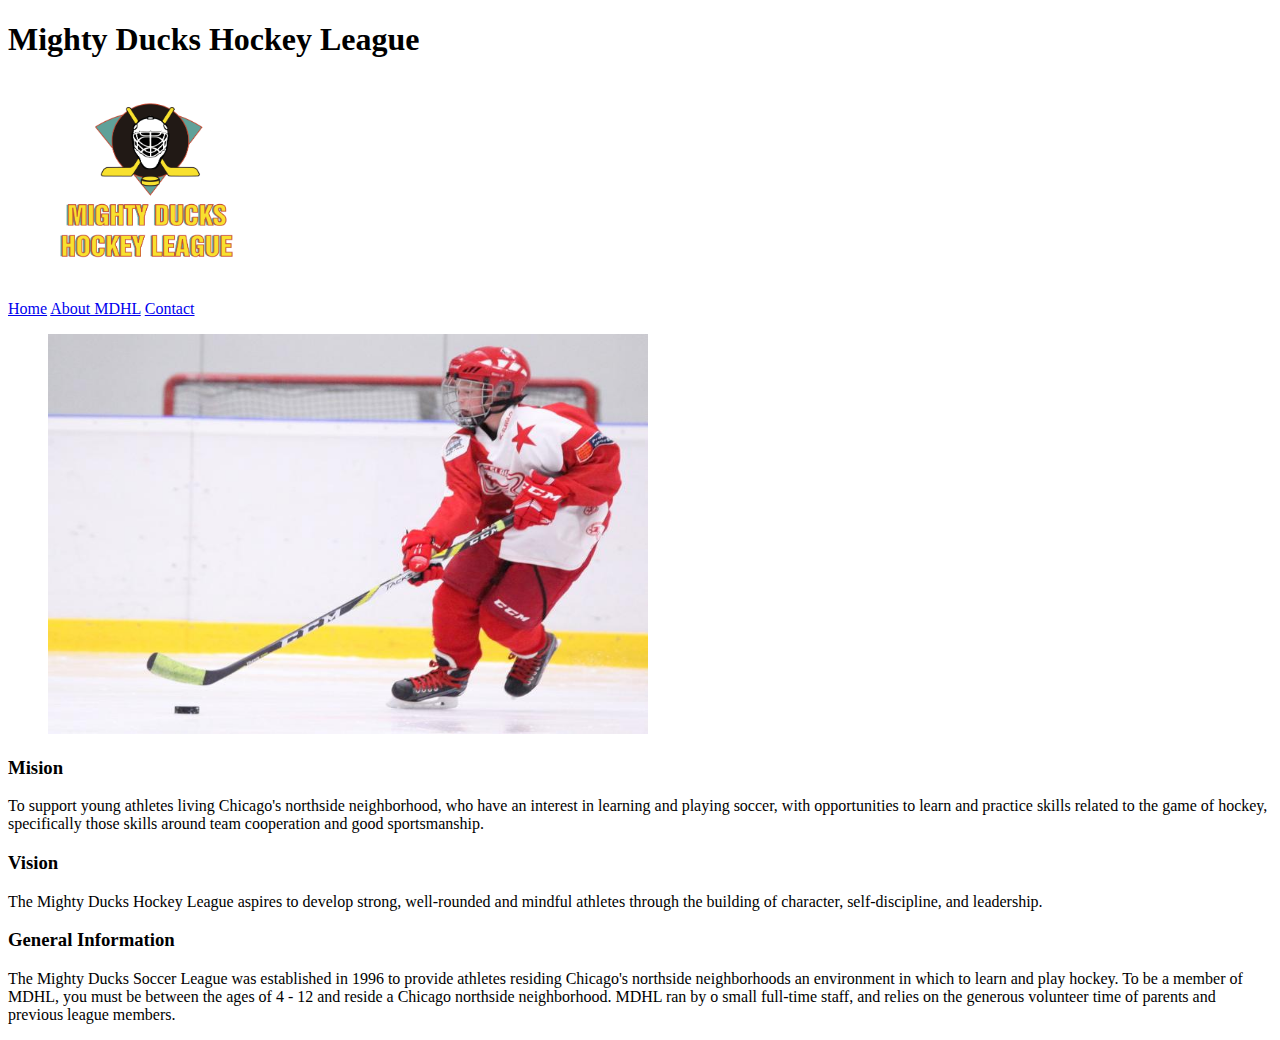
==== About.html @ d676a2e3 "primer boceto html MDHL" ====
<!DOCTYPE html>
<html lang="en">
<head>
    <meta charset="UTF-8">
    <meta http-equiv="X-UA-Compatible" content="IE=edge">
    <meta name="viewport" content="width=device-width, initial-scale=1.0">
    <title>About_MDHL</title>
</head>
<body>
    <header>
        <h1>Mighty Ducks Hockey League</h1>
       <figure><img src="./Imagenes/Logo_Mighty_ducks-01.png" width="200" height="200" alt="Logo Mighty Ducks"></figure>
    </header>
    <nav>
        <a href="./index.html">Home</a>
        <a href="./About.html">About MDHL</a>
        <a href="./Contact.html">Contact</a>

    </nav>
    <main>
        <section>
           
           <figure><img src="./Imagenes/hockey_2.jpg" width="600" height="400" alt="A young hockey player"></figure>
           <div>
           <h3>Mision</h3>
           <p>To support young athletes living Chicago's northside neighborhood, who have an interest in learning and playing soccer, with opportunities to learn and practice skills related to the game of hockey, specifically those skills around team cooperation and good sportsmanship.</p>
           </div>
           <div>
            <h3>Vision</h3>
            <p>The Mighty Ducks Hockey League aspires to develop strong, well-rounded and mindful athletes through the building of character, self-discipline, and leadership.</p>
            </div>
            <div>
                <h3>General Information</h3>
                <p>The Mighty Ducks Soccer League was established in 1996 to provide athletes residing Chicago's northside neighborhoods an environment in which to learn and play hockey. To be a member of MDHL, you must be between the ages of 4 - 12 and reside a Chicago northside neighborhood. MDHL ran by o small full-time staff, and relies on the generous volunteer time of parents and previous league members.</p>
                </div>
        </section>
    </main>
    <footer></footer>
</body>
</html>
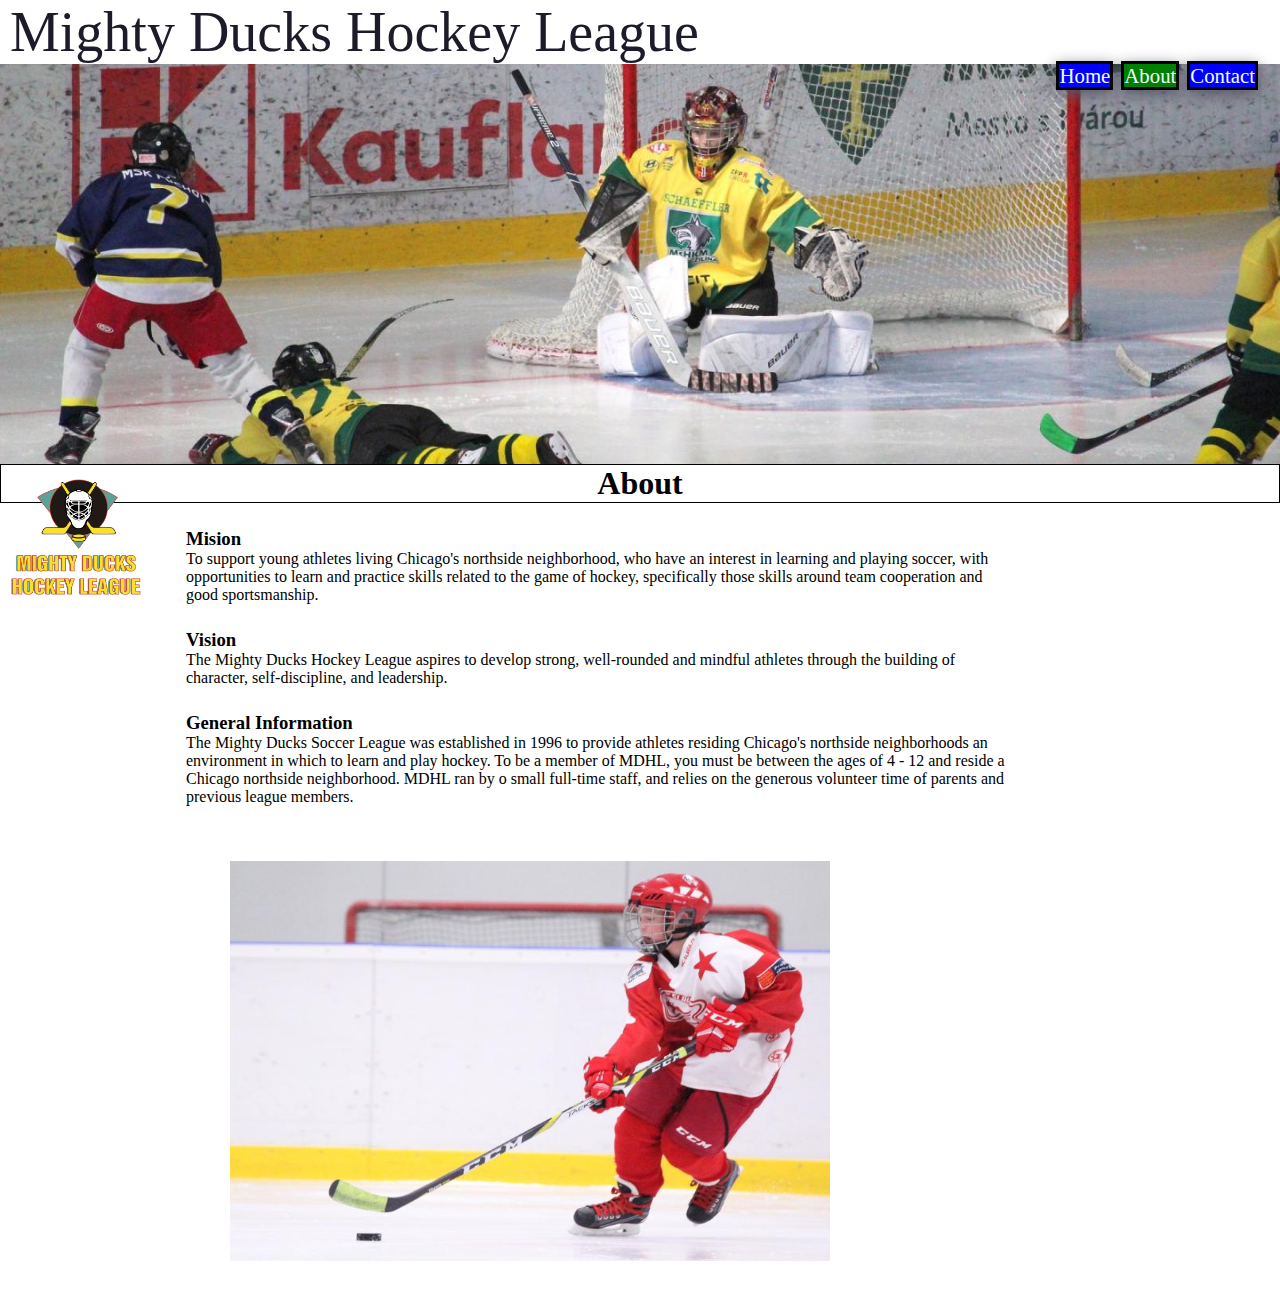
==== commit 3b337bfe: "Resolviendo errores" ====
--- a/About.html
+++ b/About.html
@@ -4,36 +4,42 @@
     <meta charset="UTF-8">
     <meta http-equiv="X-UA-Compatible" content="IE=edge">
     <meta name="viewport" content="width=device-width, initial-scale=1.0">
+    <link rel="icon" type="image/x-icon" href="./Imagenes/Logo_Mighty_ducks-01.png"/>
+    <link rel="stylesheet" href="./styles.css">
     <title>About_MDHL</title>
 </head>
 <body>
+    <div>
+        <h1>Mighty Ducks Hockey League</h1>
+    </div>
     <header>
-        <h1>Mighty Ducks Hockey League</h1>
-       <figure><img src="./Imagenes/Logo_Mighty_ducks-01.png" width="200" height="200" alt="Logo Mighty Ducks"></figure>
-    </header>
-    <nav>
-        <a href="./index.html">Home</a>
-        <a href="./About.html">About MDHL</a>
-        <a href="./Contact.html">Contact</a>
+        <nav>
+            <a class="nav-item" href="./index.html">Home</a>
+            <a class="nav-item activo" href="#">About</a>
+            <a class="nav-item" href="./Contact.html">Contact</a>
+         </nav>
+       </header>
+    <main>
+       
+            <h2 class="subtitulo">About</h2> 
+       
+    <section class="section1">
+        <figure class="figulog2"><img class="logo-md" src="./Imagenes/Logo_Mighty_ducks-01.png" width="200" height="200" alt="Logo Mighty Ducks"></figure>
+    <div class="about">
+        <h3>Mision</h3>
+        <p>To support young athletes living Chicago's northside neighborhood, who have an interest in learning and playing soccer, with opportunities to learn and practice skills related to the game of hockey, specifically those skills around team cooperation and good sportsmanship.</p>
+           
+        <h3>Vision</h3>
+        <p>The Mighty Ducks Hockey League aspires to develop strong, well-rounded and mindful athletes through the building of character, self-discipline, and leadership.</p>
+        
+        <h3>General Information</h3>
+        <p>The Mighty Ducks Soccer League was established in 1996 to provide athletes residing Chicago's northside neighborhoods an environment in which to learn and play hockey. To be a member of MDHL, you must be between the ages of 4 - 12 and reside a Chicago northside neighborhood. MDHL ran by o small full-time staff, and relies on the generous volunteer time of parents and previous league members.</p>
+                
 
-    </nav>
-    <main>
-        <section>
-           
-           <figure><img src="./Imagenes/hockey_2.jpg" width="600" height="400" alt="A young hockey player"></figure>
-           <div>
-           <h3>Mision</h3>
-           <p>To support young athletes living Chicago's northside neighborhood, who have an interest in learning and playing soccer, with opportunities to learn and practice skills related to the game of hockey, specifically those skills around team cooperation and good sportsmanship.</p>
-           </div>
-           <div>
-            <h3>Vision</h3>
-            <p>The Mighty Ducks Hockey League aspires to develop strong, well-rounded and mindful athletes through the building of character, self-discipline, and leadership.</p>
-            </div>
-            <div>
-                <h3>General Information</h3>
-                <p>The Mighty Ducks Soccer League was established in 1996 to provide athletes residing Chicago's northside neighborhoods an environment in which to learn and play hockey. To be a member of MDHL, you must be between the ages of 4 - 12 and reside a Chicago northside neighborhood. MDHL ran by o small full-time staff, and relies on the generous volunteer time of parents and previous league members.</p>
-                </div>
-        </section>
+    </section>
+        <div>
+            <figure><img class="img2" src="./Imagenes/hockey_2.jpg" width="600" height="400" alt="A young hockey player"></figure>
+        </div>
     </main>
     <footer></footer>
 </body>
--- a/styles.css
+++ b/styles.css
@@ -0,0 +1,114 @@
+*{
+    font-family: cursive;
+    padding:0;
+    margin: 0;
+    box-sizing: border-box;
+  }
+
+  header{
+    background-image:url(./Imagenes/fondo2.jpg);
+    background-size: cover;
+    min-height: 400px;
+    max-width: 100%;
+    background-repeat: no-repeat;
+    background-position: center;
+   }
+   h1{
+    color: rgb(29, 27, 41);
+    font-size: 3.5rem;
+    font-weight: 200;
+    margin:0 10px;
+   
+  }
+
+  .section1{
+    margin-top: 25px;
+  }
+  .subtitulo{
+    margin-top: 0;
+    font-size: 2rem;
+    color: black;
+    background-color: white;
+    text-align: center;
+    border: 1.8px solid black
+  }
+ 
+  nav{
+  position: absolute;
+  right: 20px;
+  
+  }
+
+  .nav-item {
+    margin: 2px;
+    font-weight: 400;
+    font-size: 1.3rem;
+    background-color: blue;
+    border: 3px solid black;
+    box-shadow: 0 5px 15px 0 rgb(88, 88, 105);
+    color: azure;
+    text-decoration: none;
+  }
+
+  .activo{
+    background-color: green;
+  }
+
+ .divtwo{
+  display: block;
+
+ }
+  section > figure, div{
+    display: inline-block;
+  }
+  figure{
+    margin:0px 30px;
+   
+  }
+
+  .logo-md{
+    width: 150px;
+    height:150px;
+    
+  }
+  p{
+    margin-bottom: 25px;
+  }
+  .about{
+    width: 65%;
+    margin-top: 0;
+  }
+
+  .img2{
+    margin: 30px 200px;
+   
+  } 
+
+  .contact{
+    position: relative;
+    bottom: 50px;
+    margin-left: 10px;
+
+  }
+  .event{
+    margin-left: 10px;
+    width: 60%;
+  }
+
+  .figulog{
+    margin-left: 2px;
+    position: relative;
+    bottom: 50px;
+  }
+
+  .figulog2{
+    margin-left: 2px;
+    position: relative;
+    bottom: 190px;
+  }
+
+  .figulog3{
+    margin-left: 2px;
+    position: relative;
+    top:10px;
+  }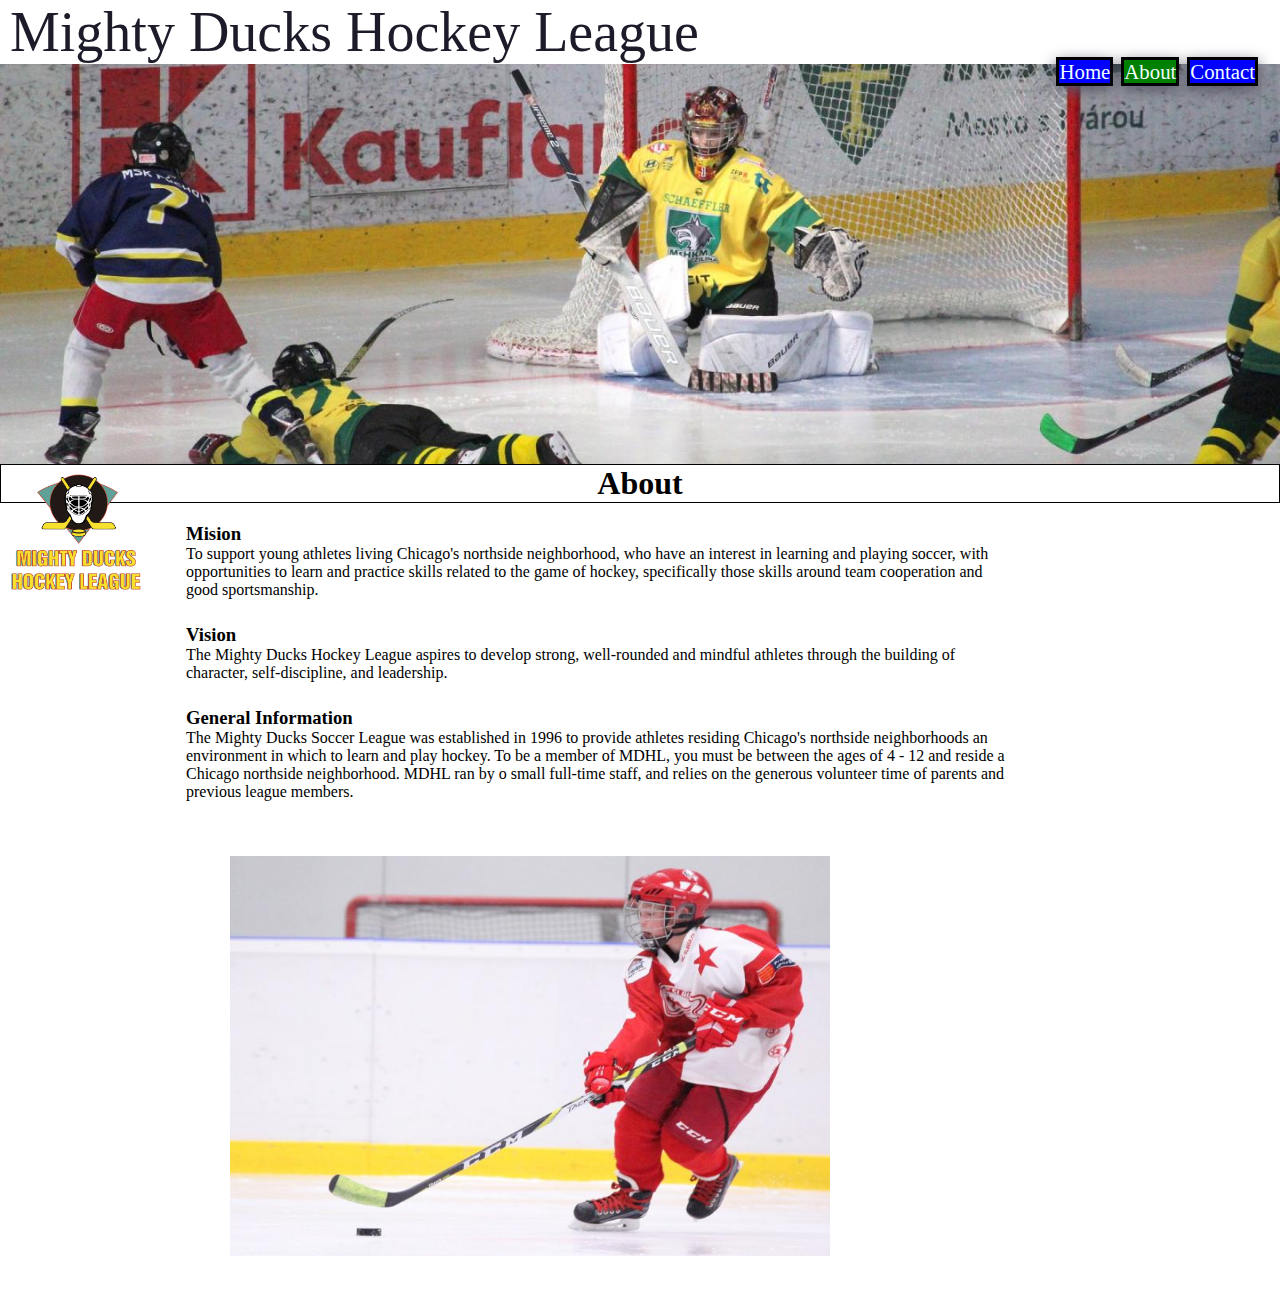
==== commit cac38c58: "ultimos detalles" ====
--- a/About.html
+++ b/About.html
@@ -4,7 +4,7 @@
     <meta charset="UTF-8">
     <meta http-equiv="X-UA-Compatible" content="IE=edge">
     <meta name="viewport" content="width=device-width, initial-scale=1.0">
-    <link rel="icon" type="image/x-icon" href="./Imagenes/Logo_Mighty_ducks-01.png"/>
+    <link rel="icon" type="image/x-icon" href="./Imagenes/Logo_Mighty_ducks-01.png">
     <link rel="stylesheet" href="./styles.css">
     <title>About_MDHL</title>
 </head>
@@ -24,6 +24,7 @@
             <h2 class="subtitulo">About</h2> 
        
     <section class="section1">
+        
         <figure class="figulog2"><img class="logo-md" src="./Imagenes/Logo_Mighty_ducks-01.png" width="200" height="200" alt="Logo Mighty Ducks"></figure>
     <div class="about">
         <h3>Mision</h3>
@@ -35,7 +36,7 @@
         <h3>General Information</h3>
         <p>The Mighty Ducks Soccer League was established in 1996 to provide athletes residing Chicago's northside neighborhoods an environment in which to learn and play hockey. To be a member of MDHL, you must be between the ages of 4 - 12 and reside a Chicago northside neighborhood. MDHL ran by o small full-time staff, and relies on the generous volunteer time of parents and previous league members.</p>
                 
-
+    </div>
     </section>
         <div>
             <figure><img class="img2" src="./Imagenes/hockey_2.jpg" width="600" height="400" alt="A young hockey player"></figure>
--- a/styles.css
+++ b/styles.css
@@ -22,7 +22,7 @@
   }
 
   .section1{
-    margin-top: 25px;
+    margin-top: 20px;
   }
   .subtitulo{
     margin-top: 0;
@@ -35,6 +35,7 @@
  
   nav{
   position: absolute;
+  top: 60px;
   right: 20px;
   
   }
@@ -54,10 +55,7 @@
     background-color: green;
   }
 
- .divtwo{
-  display: block;
-
- }
+ 
   section > figure, div{
     display: inline-block;
   }
@@ -86,7 +84,7 @@
 
   .contact{
     position: relative;
-    bottom: 50px;
+    bottom: 76px;
     margin-left: 10px;
 
   }
@@ -110,5 +108,5 @@
   .figulog3{
     margin-left: 2px;
     position: relative;
-    top:10px;
+    bottom: 15px;
   }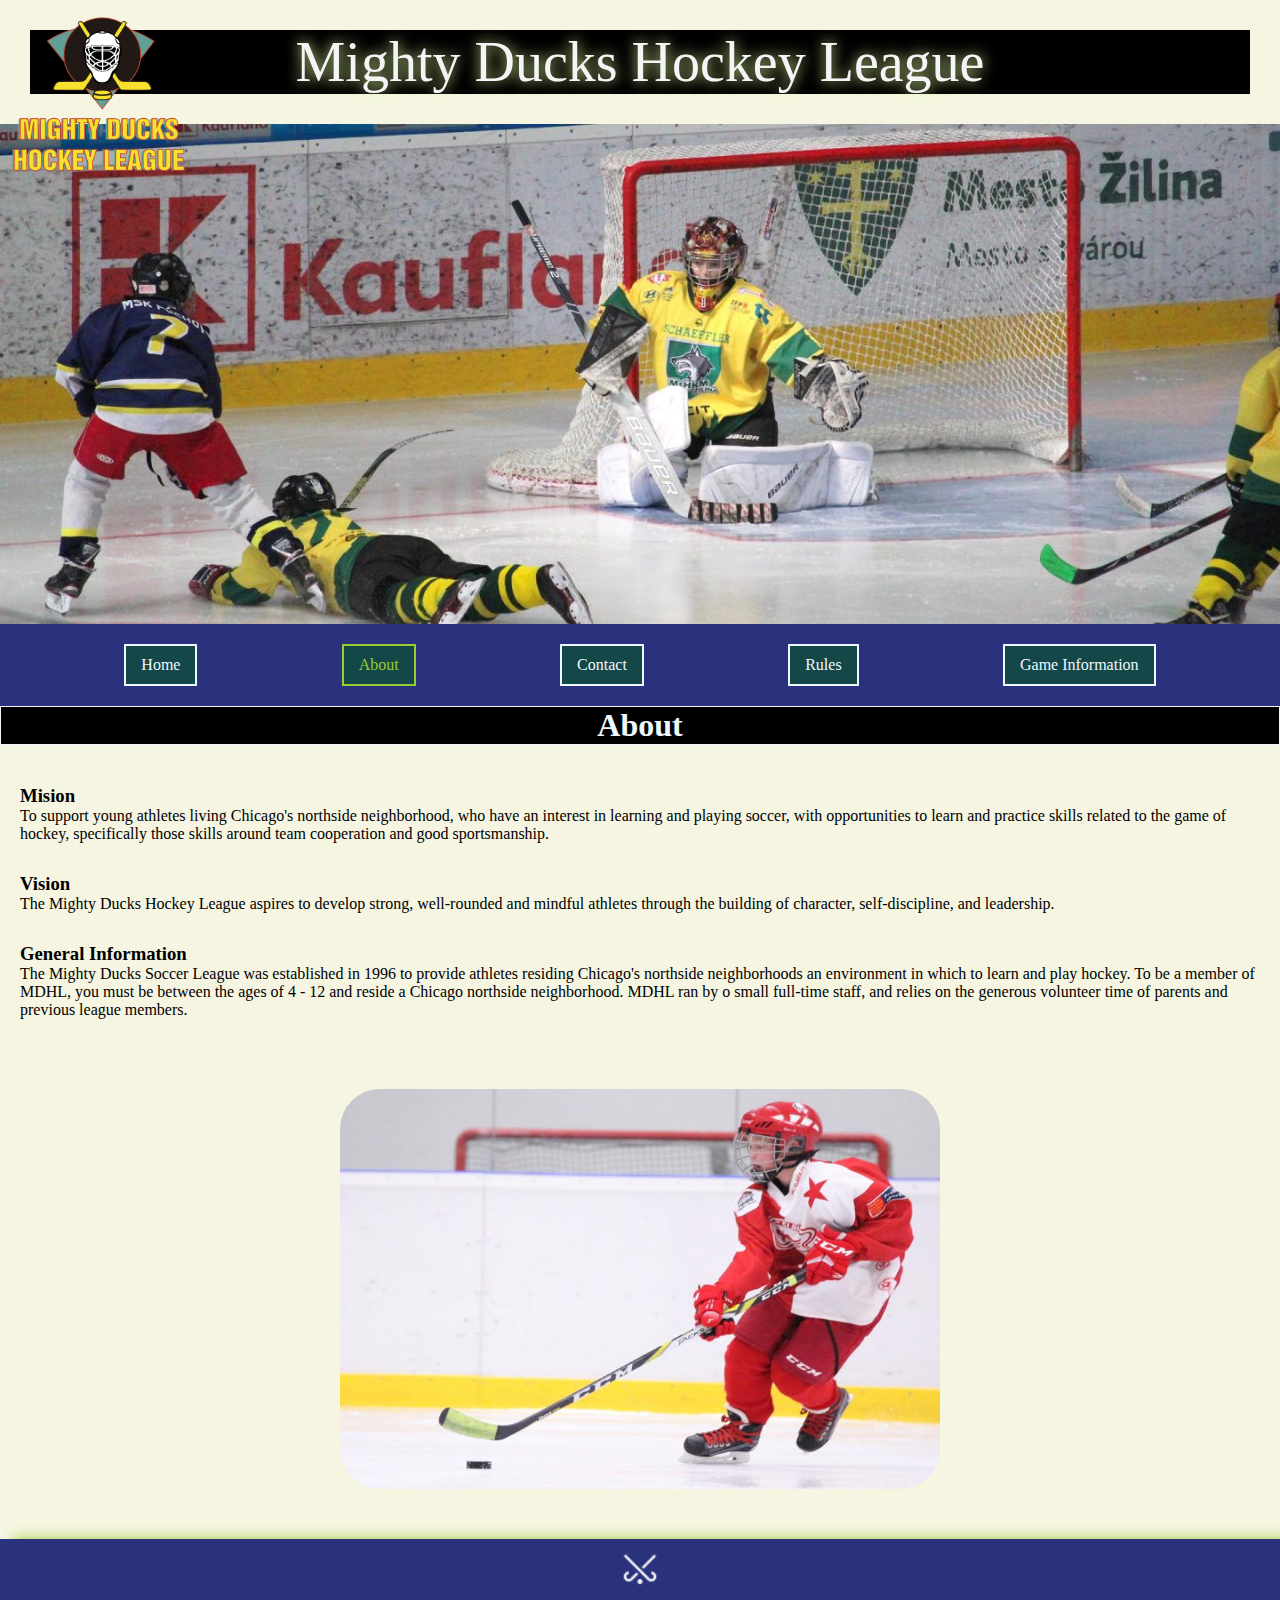
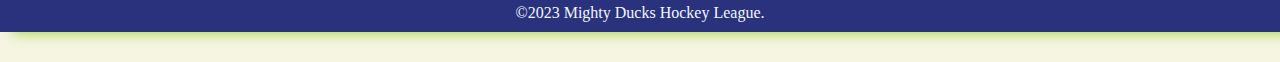
==== commit 372c51cd: "aplicando css" ====
--- a/About.html
+++ b/About.html
@@ -4,44 +4,58 @@
     <meta charset="UTF-8">
     <meta http-equiv="X-UA-Compatible" content="IE=edge">
     <meta name="viewport" content="width=device-width, initial-scale=1.0">
-    <link rel="icon" type="image/x-icon" href="./Imagenes/Logo_Mighty_ducks-01.png">
-    <link rel="stylesheet" href="./styles.css">
-    <title>About_MDHL</title>
+    <link rel="icon" type="image/x-icon" href="./imgs/Logo_Mighty_ducks-01.png">
+    <link rel="stylesheet" href="./estilos.css">
+    <title>Mighty Ducks Hockey League</title>
 </head>
 <body>
     <div>
-        <h1>Mighty Ducks Hockey League</h1>
+        <h1 class="titulo">Mighty Ducks Hockey League</h1>
     </div>
     <header>
+        <figure class="figulog"><img class="logo-md" src="./imgs/Logo_Mighty_ducks-01.png" width="200" height="200" alt="Logo Mighty Ducks"></figure>
+       
+    
+    </header>
+
+    <main>
         <nav>
             <a class="nav-item" href="./index.html">Home</a>
             <a class="nav-item activo" href="#">About</a>
             <a class="nav-item" href="./Contact.html">Contact</a>
-         </nav>
-       </header>
-    <main>
-       
+            <a class="nav-item" href="./rules.html">Rules</a>
+            <a class="nav-item" href="./game_info.html">Game Information</a>
+    
+        </nav>
+    
+        <div class="divtwo">
+            
             <h2 class="subtitulo">About</h2> 
-       
-    <section class="section1">
+        </div>
+        <section class="section1">
+        <div class="about">
+            <h3>Mision</h3>
+            <p>To support young athletes living Chicago's northside neighborhood, who have an interest in learning and playing soccer, with opportunities to learn and practice skills related to the game of hockey, specifically those skills around team cooperation and good sportsmanship.</p>
+               
+            <h3>Vision</h3>
+            <p>The Mighty Ducks Hockey League aspires to develop strong, well-rounded and mindful athletes through the building of character, self-discipline, and leadership.</p>
+            
+            <h3>General Information</h3>
+            <p>The Mighty Ducks Soccer League was established in 1996 to provide athletes residing Chicago's northside neighborhoods an environment in which to learn and play hockey. To be a member of MDHL, you must be between the ages of 4 - 12 and reside a Chicago northside neighborhood. MDHL ran by o small full-time staff, and relies on the generous volunteer time of parents and previous league members.</p>
+                    
+         </div>
+        </section>
+            <div>
+                <figure class="figura2"><img class="img2" src="./imgs/hockey_2.jpg" width="600" height="400" alt="A young hockey player"></figure>
+            </div>
+    
+    </main>
+    <footer>
+        <img class="footer-logo" src="./imgs/icons8-hockey-sobre-hierba-32.png" alt="icono-hockey">
         
-        <figure class="figulog2"><img class="logo-md" src="./Imagenes/Logo_Mighty_ducks-01.png" width="200" height="200" alt="Logo Mighty Ducks"></figure>
-    <div class="about">
-        <h3>Mision</h3>
-        <p>To support young athletes living Chicago's northside neighborhood, who have an interest in learning and playing soccer, with opportunities to learn and practice skills related to the game of hockey, specifically those skills around team cooperation and good sportsmanship.</p>
-           
-        <h3>Vision</h3>
-        <p>The Mighty Ducks Hockey League aspires to develop strong, well-rounded and mindful athletes through the building of character, self-discipline, and leadership.</p>
-        
-        <h3>General Information</h3>
-        <p>The Mighty Ducks Soccer League was established in 1996 to provide athletes residing Chicago's northside neighborhoods an environment in which to learn and play hockey. To be a member of MDHL, you must be between the ages of 4 - 12 and reside a Chicago northside neighborhood. MDHL ran by o small full-time staff, and relies on the generous volunteer time of parents and previous league members.</p>
-                
-    </div>
-    </section>
-        <div>
-            <figure><img class="img2" src="./Imagenes/hockey_2.jpg" width="600" height="400" alt="A young hockey player"></figure>
-        </div>
-    </main>
-    <footer></footer>
-</body>
-</html>+        <p class="footer-p">
+              ©2023 Mighty Ducks Hockey League.
+    </footer>
+    
+    
+</body>--- a/estilos.css
+++ b/estilos.css
@@ -0,0 +1,226 @@
+*{ 
+    font-family: cursive;
+    padding:0;
+    margin: 0;
+    box-sizing: border-box;
+    
+  }
+  body{
+    background-color:rgb(245, 245, 225);
+  }
+  
+header{
+  margin-top: 0;
+    background-image:url(./imgs/fondo2.jpg);
+    background-size: cover;
+    min-height: 500px;
+    max-width: 100%;
+    background-repeat: no-repeat;
+    background-position: top;
+      
+}
+
+.titulo{
+  background-color: black;
+    display: flex;
+    justify-content:center;
+    align-items: center;
+    color: whitesmoke;
+    font-size: 3.5rem;
+    font-weight: 200;
+    margin: 30px;
+    text-shadow: 0px 0px 14px #daf498;
+
+} 
+
+  nav{
+  background-color: #2a317d;
+  display: flex;
+  justify-content:space-evenly;
+  align-items:end;
+  font-weight: 700;
+}
+
+.nav-item{
+  color:#f0f8ff;
+  background-color:#144748 ;
+  text-decoration: none;
+  margin: 20px;
+  padding: 10px 15px;
+  font-weight: 400;
+  border: 2px solid #f0f8ff;
+}
+
+.nav-item:hover{
+  color: yellow;
+  border-color: yellow;
+}
+
+.subtitulo{
+  margin-top:0 ;
+  font-size: 2rem;
+  color:#f0f8ff;
+  background-color:black;
+  text-align: center;
+  border: 1.8px solid #f0f8ff;
+
+}
+
+.logo-md{
+  display:inline-block;
+  position: relative;
+  bottom: 130px;
+}
+
+.section1{
+  display: flex;
+  justify-content: space-around;
+  margin: 30px 10px;
+  column-gap: 10px;
+  
+}
+
+p{
+  margin-bottom: 30px;
+}
+
+.img2{
+  border-radius: 40px;
+
+}
+
+.parrafo{
+  margin-top: 20px;
+}
+
+.activo{
+  border: 2px solid yellowgreen ;
+  color:yellowgreen;
+
+}
+
+.about{
+  margin: 10px;
+}
+.figura2{
+  display: flex;
+  justify-content: center;
+}
+
+.contact{
+  display: flex;
+  justify-content:space-around ;
+  margin:30px 10px;
+  width: 85%;
+}
+
+.display-p{
+  display: flex;
+  justify-content:space-between;
+}
+
+.email{
+  border: none;
+  background-color: none;
+  
+}
+
+.section_info{
+ margin:30px;
+ width: 85%;
+}
+
+.title-info{
+  font-size: 2rem;
+  font-weight: 400;
+  text-decoration: underline;
+  text-shadow: 0px 0px 14px yellowgreen;
+  text-align: center;
+  margin: 30px;
+}
+
+table{
+  margin: 20px;
+  width: 100%;
+  border: 2px solid #2a317d;
+  border-spacing: 0;
+  padding: 2px;
+  background: rgb(134,197,203);
+  background: radial-gradient(circle, rgb(116, 189, 235) 1%, rgb(228, 215, 117) 100%);
+}
+
+tr,td {
+  width: 25%;
+  text-align: center;
+  border: 1px solid #2a317d;
+  padding: 2px;
+}
+
+ th{
+  background-color: black;
+  color:whitesmoke;
+  border: 2px solid #2a317d;
+  border-collapse: collapse;
+ }
+
+u{
+  color: #2a317d;
+  margin: 0;
+  padding: 0;
+}
+
+#rules{
+  margin: 20px;
+  text-align: center;
+
+}
+
+ol{
+list-style-type: decimal;
+margin: 0 20px;
+}
+
+li{
+  margin:6px;
+  
+}
+
+.ol2{
+  margin:20px;
+  list-style-type:lower-alpha;
+}
+
+ul{
+  list-style-type: none;
+}
+
+.ul2{
+  margin: 0 20px;
+  list-style-type: circle;
+}
+
+#lastp{
+  margin-bottom: 0;
+}
+
+footer{
+background-color: #2a317d;
+margin-top: 50px;
+text-align: center;
+font-size: 18px;
+box-shadow: 13px 0px 13px yellowgreen;
+border-radius:8 px;
+}
+
+.footer-logo {
+  margin: 10px;
+  height: 40px;
+  width: 40px;
+ 
+}
+
+footer > p{
+  font-size: 1rem;
+  color: #f0f8ff;
+  padding-bottom: 10px;
+}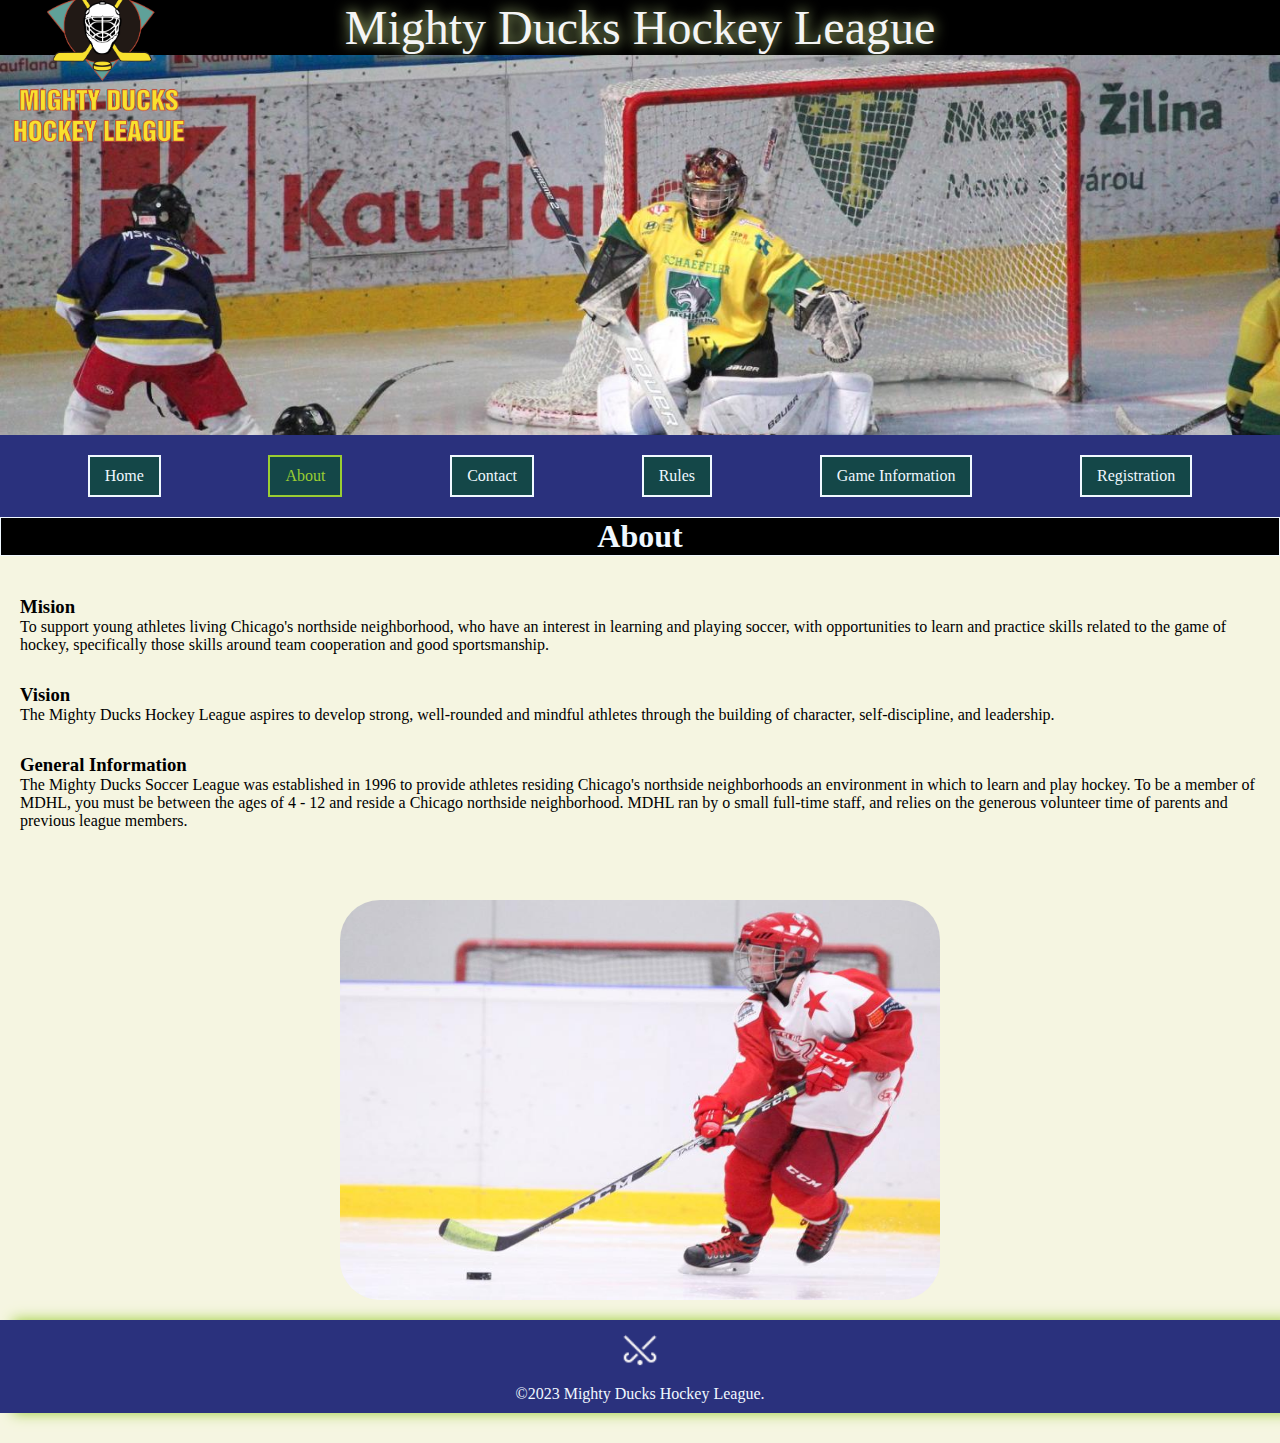
==== commit c90035aa: "formularios y medias queries" ====
--- a/About.html
+++ b/About.html
@@ -25,6 +25,7 @@
             <a class="nav-item" href="./Contact.html">Contact</a>
             <a class="nav-item" href="./rules.html">Rules</a>
             <a class="nav-item" href="./game_info.html">Game Information</a>
+            <a class="nav-item" href="./registration.html">Registration</a>
     
         </nav>
     
--- a/estilos.css
+++ b/estilos.css
@@ -10,10 +10,10 @@
   }
   
 header{
-  margin-top: 0;
+    margin-top: 0;
     background-image:url(./imgs/fondo2.jpg);
     background-size: cover;
-    min-height: 500px;
+    min-height: 380px;
     max-width: 100%;
     background-repeat: no-repeat;
     background-position: top;
@@ -26,9 +26,8 @@
     justify-content:center;
     align-items: center;
     color: whitesmoke;
-    font-size: 3.5rem;
+    font-size: 3rem;
     font-weight: 200;
-    margin: 30px;
     text-shadow: 0px 0px 14px #daf498;
 
 } 
@@ -57,7 +56,6 @@
 }
 
 .subtitulo{
-  margin-top:0 ;
   font-size: 2rem;
   color:#f0f8ff;
   background-color:black;
@@ -69,7 +67,7 @@
 .logo-md{
   display:inline-block;
   position: relative;
-  bottom: 130px;
+  bottom: 90px;
 }
 
 .section1{
@@ -126,9 +124,15 @@
 }
 
 .section_info{
- margin:30px;
- width: 85%;
-}
+ margin :30px 150px;
+ width: 70%;
+ 
+}
+.section_info > h2 {
+  text-align: center;
+}
+
+
 
 .title-info{
   font-size: 2rem;
@@ -205,11 +209,13 @@
 
 footer{
 background-color: #2a317d;
-margin-top: 50px;
+position: reative;
+bottom: 0;
+margin-top: 20px;
 text-align: center;
 font-size: 18px;
 box-shadow: 13px 0px 13px yellowgreen;
-border-radius:8 px;
+
 }
 
 .footer-logo {
@@ -223,4 +229,559 @@
   font-size: 1rem;
   color: #f0f8ff;
   padding-bottom: 10px;
-}+}
+
+/* Registration*/
+
+#container {
+  border: solid 3px #2a317d;
+  max-width: 900px;
+  margin: 60px auto;
+ 
+  
+}
+
+form {
+  margin: 10px;
+  border-radius: 20px;
+  
+}
+
+.titulo_re {
+  color: black;
+  font-size: 35px;
+  font-weight: 600;
+  letter-spacing: 7px;
+  text-align: center;
+  text-shadow: 0px 0px 14px yellowgreen;
+ 
+}
+
+.icon_registration{
+  display: flex;
+  justify-content: center;
+  margin:20px auto 0;
+  width: 100%;
+}
+
+
+.name , .label , .grade, .gender{
+  margin-bottom: 10px;
+}
+
+ .name > input{
+  width:100%;
+  
+}
+.label >input{
+  width: 100%;
+}
+ .gender >input{
+  width: fit-content;
+  
+  
+ }
+.grade >input{
+  width:auto;
+ 
+
+}
+
+
+fieldset > .div-school, .divschool2{
+  display: flex;
+  flex-direction:row;
+  justify-content: start;
+
+  
+
+}
+label{
+ padding:10px 0px;
+ margin: 5px 4px ;
+  
+}
+
+input{
+  padding: 5px 0px;
+   margin-left: 12px;
+  border: none;
+	border-bottom: solid 2px #110f0e;
+	color: #2a317d;
+  font-weight: 400;
+  font-size: medium;
+  background-color:rgb(245, 245, 225) ;
+
+ 
+}
+
+fieldset{
+  margin:25px;
+  padding: 15px;
+}
+#form_button {
+  
+  background: #144748;
+  border: solid 2px #144748;
+  color: whitesmoke;
+  cursor: pointer;
+  font-size: 1em;
+  font-weight: bold;
+  outline: none;
+  padding: 20px 35px;
+  text-transform: uppercase;
+
+}
+
+#form_button:hover {
+  background: #2a317d;
+  color: #F2F3EB;
+}
+.submit{
+  margin: 30px 70px;
+}
+
+
+iframe {
+  margin: 30px;
+  padding: 20px;
+  
+}
+
+
+/*show data */
+
+#h1 {
+    background: #2a317d;
+    color: whitesmoke;
+    font-size: 3rem;
+
+    
+}
+.container-table {
+    display: flex;
+    justify-content: center;
+    margin: 100px 200px;
+    width: 80%;
+}
+
+  /*responsive*/
+
+  @media screen and (max-width: 1200px){
+    div{
+      width:100%;
+    }
+    .titulo{
+      margin:0;
+      width: 100%;
+      height: 60px;
+      font-size: 2.5rem;
+      font-weight: 300;
+   }
+   .logo-md{
+   bottom: 65px;
+    right: 8px;
+    width: 130px;
+    height:130px;
+  }
+  
+  
+  nav{
+    flex-wrap: wrap;
+    justify-content:space-between;
+    
+  }
+  
+  .nav-item{
+  margin:10px;
+  font-size: medium;
+  
+  }
+  .subtitulo{
+    font-size: 1.7rem;
+   }
+  
+   .img2{
+    width: 350px;
+    height: 350px;
+    margin: 10px;
+   
+   }
+   .parrafo{
+   
+    margin-left: 40px;
+   
+   }
+  
+   .section_info{
+    margin: 50px 70px;
+   }
+  table{
+    margin-left: 20px;
+  }
+  
+  iframe {
+    margin: 10px 200px;
+   
+  }
+  #container{
+  margin: 50px 20px;
+  width: 95%;
+  }
+  
+  }
+
+  @media screen and (max-width: 800px){
+    div{
+      width: 100%;
+    }
+    .titulo{
+      margin:0;
+      width: 100%;
+      height: 60px;
+      font-size: 2rem;
+      font-weight: 300;
+      text-shadow: 0px 0px 15px #daf498;
+       
+     }
+     header{
+      min-height: 300px;
+      max-width: 100%;
+         
+     }
+    
+     .logo-md{
+       display:inline-block;
+       position: relative;
+       bottom: 10px;
+       right: 8px;
+       width: 90px;
+       height: 90px;
+     }
+    
+     nav{
+       flex-wrap: wrap;
+       justify-content:space-evenly;
+       
+     }
+    
+    .nav-item{
+    margin:5px;
+    font-size: small;
+     
+    }
+    .subtitulo{
+     font-size: 1.2rem;
+    }
+    .section1{
+    flex-wrap: wrap;
+    text-align: center;
+    margin: 30px 10px;
+     
+     
+    }
+    h3, p{
+     font-size: medium;
+    
+    }
+    
+    .img2{
+     width: 300px;
+     height: 300px;
+     margin-left: 15px;
+    
+    }
+    .contact{
+      flex-wrap: wrap;
+      justify-content:space-around ;
+      margin:30px 20px;
+      text-align: center;
+     
+     }
+    
+    footer{
+     margin-top: 20px;
+    }
+    footer >p{
+     font-size: small;
+    }
+    .footer-logo{
+     width: 30px;
+     height: 30px;
+    }
+    
+    .section_info > h2{
+     font-size:x-large;
+    }
+    
+    .section_info{
+     margin :10px 5px;
+     width: 95%;
+     
+    } 
+    ul{
+     font-size: medium;
+    }
+    
+    ol{
+     width: 95%;
+    }
+    li{
+     margin: 10px;
+    }
+    
+    .title-info{
+      font-size:x-large;
+    
+    }
+    
+    table{
+     margin: 10px 2px;
+    }
+    
+    th{
+     font-size: small;
+    }
+    tr,td {
+     width: 30%;
+     text-align: center;
+     padding: 2px;
+    }
+    .display-p{
+    flex-wrap: wrap;
+    justify-content:space-around;
+    }
+    
+    iframe {
+    margin: 10px 80px;
+    width: 300px;
+    height: 300px;
+    
+     
+    }
+    #container {
+     border: solid 2px #2a317d;
+     width: auto;
+     margin: 20px 8px;  
+    }
+    
+    .formulario{
+     margin: 20px 10px;
+    }
+    .titulo_re {
+     font-size: 20px;
+     text-align: center;
+     text-shadow: 0px 0px 14px yellowgreen;
+    }
+    .icon_registration{
+     margin:10px auto 0;
+     width: 70%;
+     
+    }
+    fieldset{
+    margin: 10px;
+    padding: 5px;
+    font-size: medium;
+    }
+    
+    form{
+     margin: 0;
+     width: auto;
+    }
+    
+    .formulario{
+     margin:0;
+    }
+    
+    fieldset > .div-school, .divschool2{
+    flex-wrap: wrap;
+    }
+    
+    #form_button {
+     padding: 18px;
+     border: solid 1px #144748;
+     font-size: 1em;
+    
+    }
+    .grade{
+     display: flex;
+     flex-wrap: wrap;
+    
+    }
+    
+    }
+@media screen and (max-width: 500px){
+  div{
+    width: 100%;
+  }
+
+  .titulo{
+   margin: 1px;
+   width: 100%;
+   height: 50px;
+   font-size: 1.2rem;
+   font-weight: 200;
+   text-shadow: 0px 0px 14px #daf498;
+    
+  }
+  header{
+    min-height: 300px;
+    max-width: 100%;
+      
+  }
+
+  .logo-md{
+    display:inline-block;
+    position: relative;
+    bottom: 15px;
+    width: 80px;
+    height: 80px;
+  }
+
+  nav{
+    flex-wrap: wrap;
+    justify-content:space-evenly;
+    
+  }
+
+.nav-item{
+ margin:5px;
+ font-size:x-small;
+  
+}
+.subtitulo{
+  font-size: 1rem;
+}
+.section1{
+ flex-wrap: wrap;
+ justify-content:center;
+ margin: 30px 10px;
+  
+  
+}
+h3, p{
+  font-size: small;
+
+}
+
+.img2{
+  width: 280px;
+  height: 280px;
+  margin-left: 15px;
+}
+footer{
+  margin-top: 20px;
+}
+footer >p{
+  font-size: x-small;
+}
+.footer-logo{
+  width: 25px;
+  height: 25px;
+}
+.contact{
+  flex-wrap: wrap;
+  justify-content:space-around ;
+  margin:30px 20px;
+ 
+}
+.section_info > h2{
+  font-size:larger;
+}
+
+.section_info{
+  margin :10px 5px;
+  width: 90%;
+  
+} 
+ul{
+  font-size: small;
+}
+
+ol{
+  width: 90%;
+}
+li{
+  margin: 8px;
+}
+
+.title-info{font-size: larger;
+
+}
+
+table{
+  margin: 10px 2px;
+}
+
+th{
+  font-size: smaller;
+}
+tr,td {
+  width: 20%;
+  text-align: center;
+  padding: 1px;
+}
+.display-p{
+ flex-wrap: wrap;
+  justify-content:start;
+}
+
+iframe {
+  margin: 5px;
+ width: 300px;
+ height: 300px;
+  
+}
+#container {
+  border: solid 2px #2a317d;
+  width: auto;
+  margin: 20px 8px;  
+}
+
+.formulario{
+  margin: 20px 10px;
+}
+.titulo_re {
+  font-size: 12px;
+  text-align: center;
+  text-shadow: 0px 0px 14px yellowgreen;
+}
+.icon_registration{
+  margin:10px auto 0;
+  width: 70%;
+  
+}
+fieldset{
+ margin: 10px;
+ padding: 5px;
+ font-size: small;
+}
+
+form{
+  margin: 0;
+  width: auto;
+}
+ 
+ .formulario{
+  margin:0;
+ }
+
+ fieldset > .div-school, .divschool2{
+flex-wrap: wrap;
+ }
+
+ #form_button {
+  padding: 18px;
+  border: solid 1px #144748;
+  font-size: 0.7em;
+ 
+
+}
+.grade{
+  display: flex;
+  flex-wrap: wrap;
+
+}
+}
+
+
